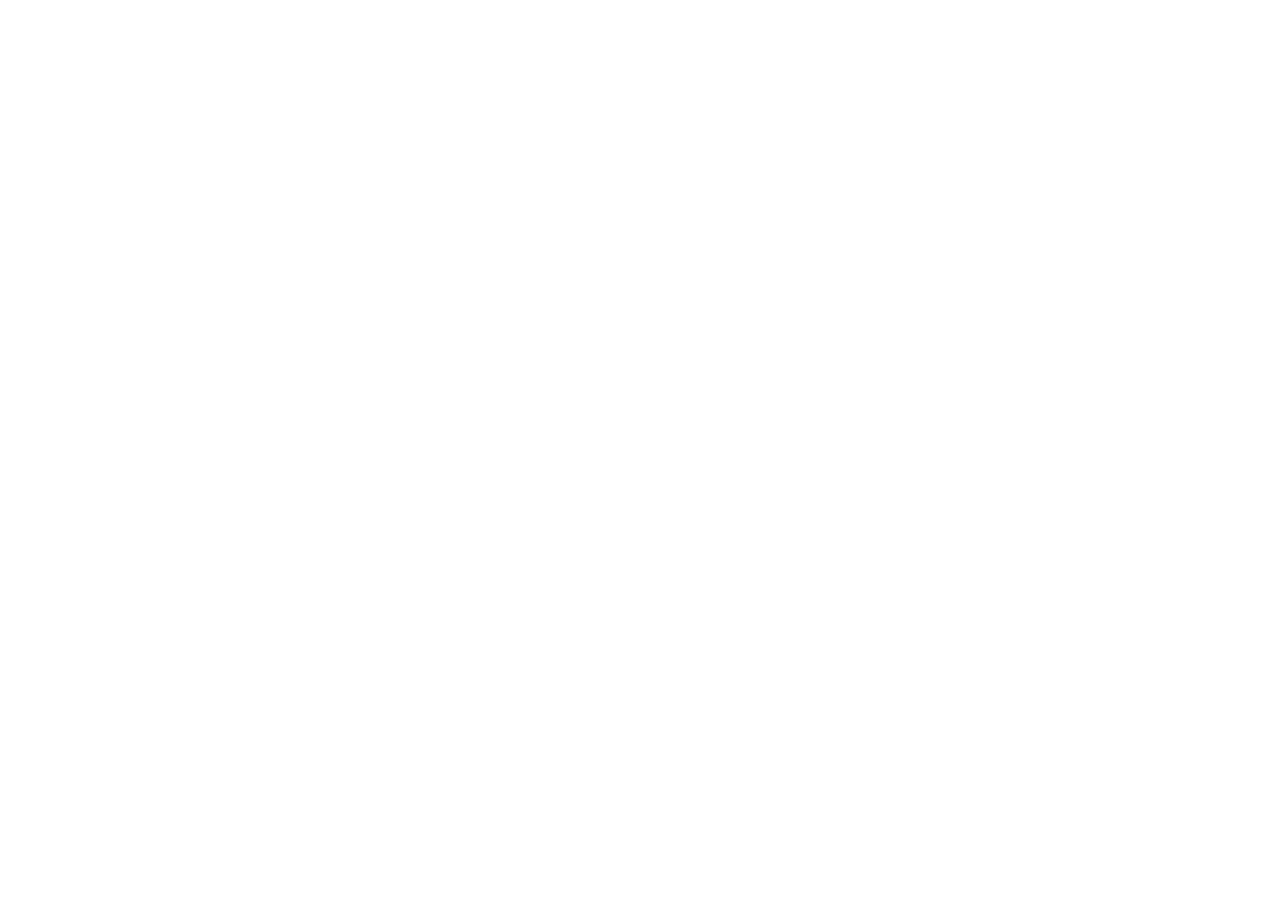
==== index.html @ a42fd13f "HTML : crezione struttura file" ====
<!DOCTYPE html>
<html lang="en">
<head>
    <meta charset="UTF-8">
    <meta name="viewport" content="width=device-width, initial-scale=1.0">
    <link rel="stylesheet" href="css/style.css">
    <title>Campo minato boolean</title>
</head>
<body>
    <!-- Js code -->
    <script type="text/javascript" src="js/script.js">

    </script>
</body>
</html>
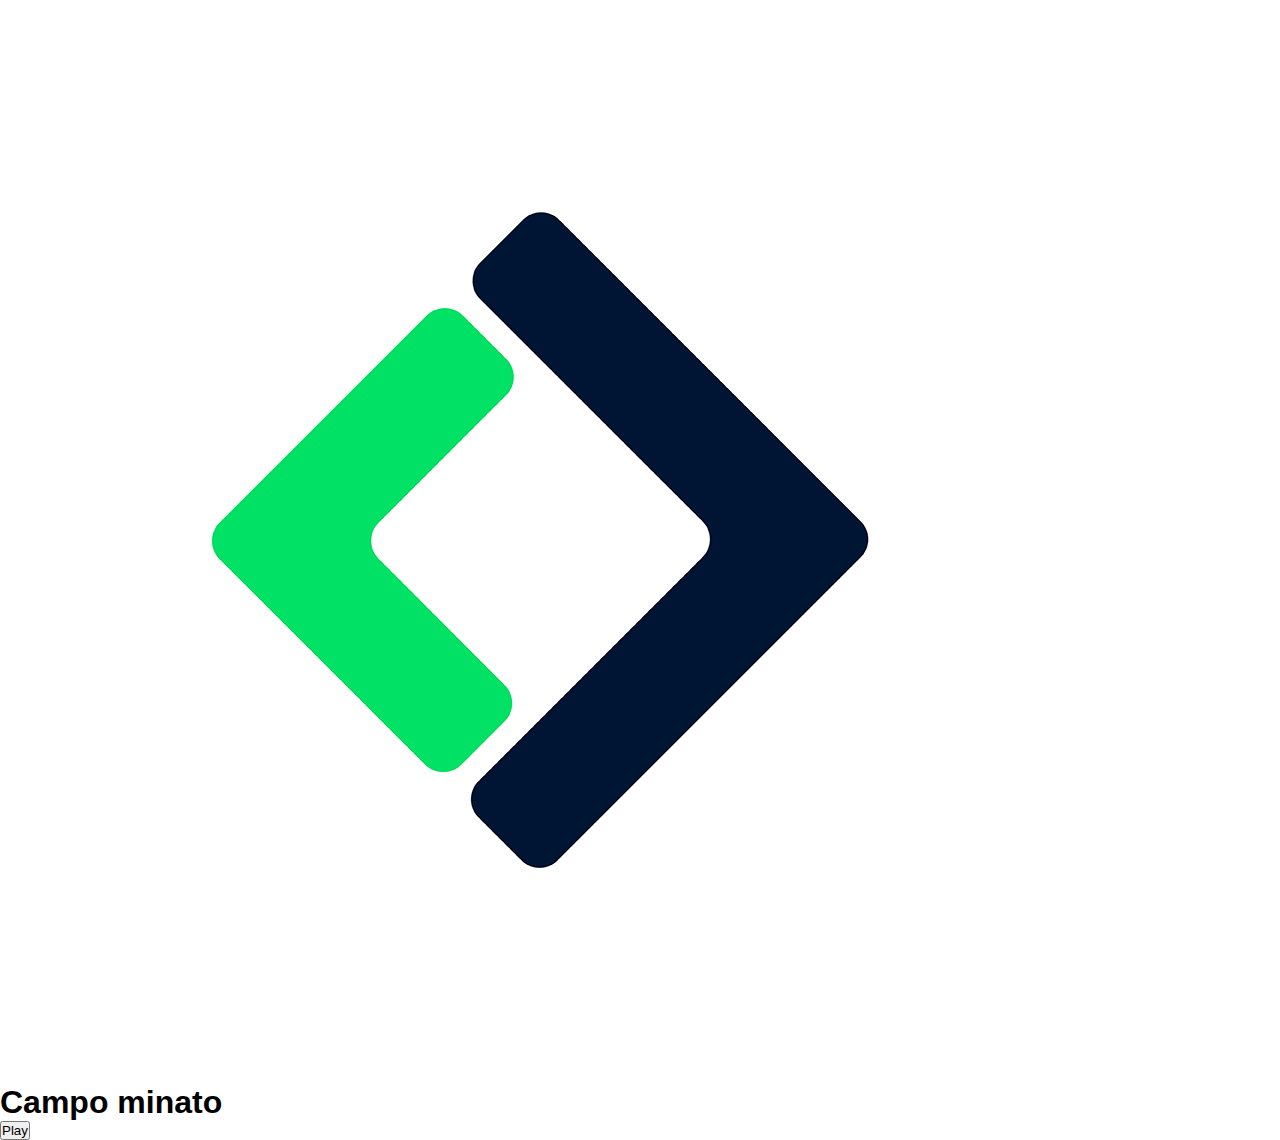
==== commit d0e7f714: "HTML: Contenitori Principali Navbar" ====
--- a/index.html
+++ b/index.html
@@ -7,6 +7,26 @@
     <title>Campo minato boolean</title>
 </head>
 <body>
+    <!-- header -->
+    <header>
+        <!-- navbar -->
+        <nav>
+            <!-- logo img -->
+            <img src="img/mobile-logo.png" alt="logo boolean">
+            <!-- h1 title -->
+            <h1>Campo minato</h1>
+            <!-- button id Play -->
+            <button id="play" class="btn">Play</button>
+        </nav>
+    </header>
+    <!-- main -->
+    <main>
+
+    </main>
+    <!-- footer -->
+    <footer>
+
+    </footer>
     <!-- Js code -->
     <script type="text/javascript" src="js/script.js">
 
--- a/css/style.css
+++ b/css/style.css
@@ -0,0 +1,16 @@
+/*******************************
+    GENERAL PAGE SETTINGS
+********************************/
+* {
+    margin: 0;
+    padding: 0;
+    box-sizing: border-box;
+}
+
+:root {
+    font-family: Arial, Helvetica, sans-serif;
+}
+
+/*******************************
+    MAIN PAGE SETTINGS
+********************************/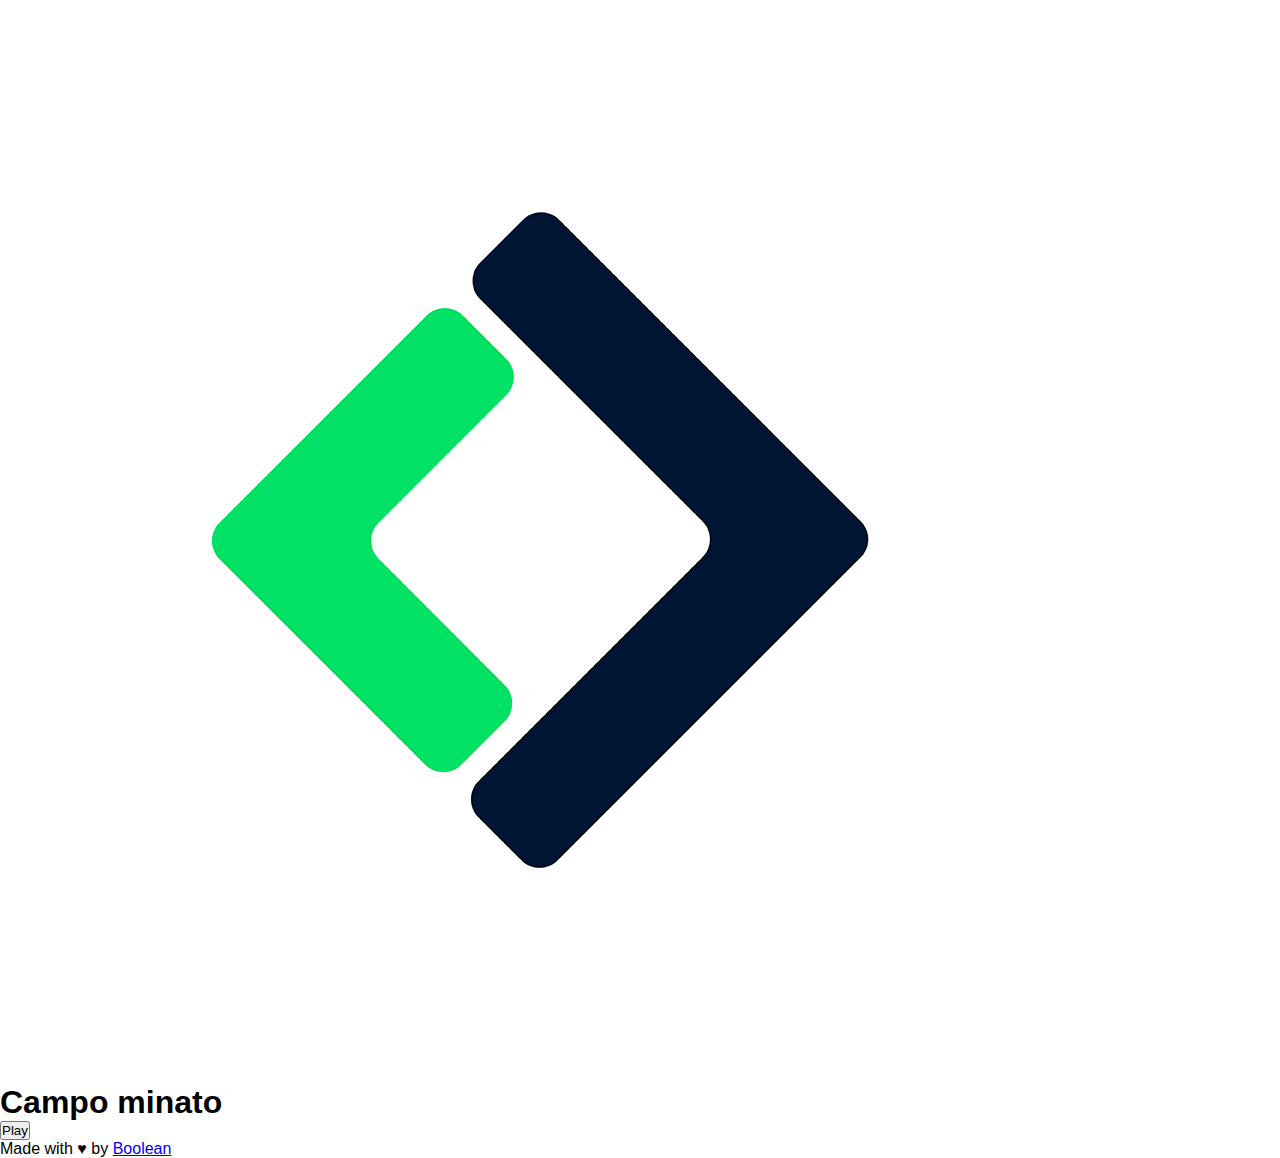
==== commit 838e8865: "HTML : Struttura base completata" ====
--- a/index.html
+++ b/index.html
@@ -21,11 +21,23 @@
     </header>
     <!-- main -->
     <main>
-
+        <!-- section -->
+        <section class="bg-acquamarine">
+            <!-- grid container -->
+            <div id="grid">
+            
+            </div>
+        </section>
     </main>
     <!-- footer -->
     <footer>
-
+        <!-- footer section -->
+        <section class="footer-section">
+            <!-- footer paragraph -->
+            <p>
+                Made with &hearts; by <a href="#">Boolean</a>
+            </p>
+        </section>
     </footer>
     <!-- Js code -->
     <script type="text/javascript" src="js/script.js">
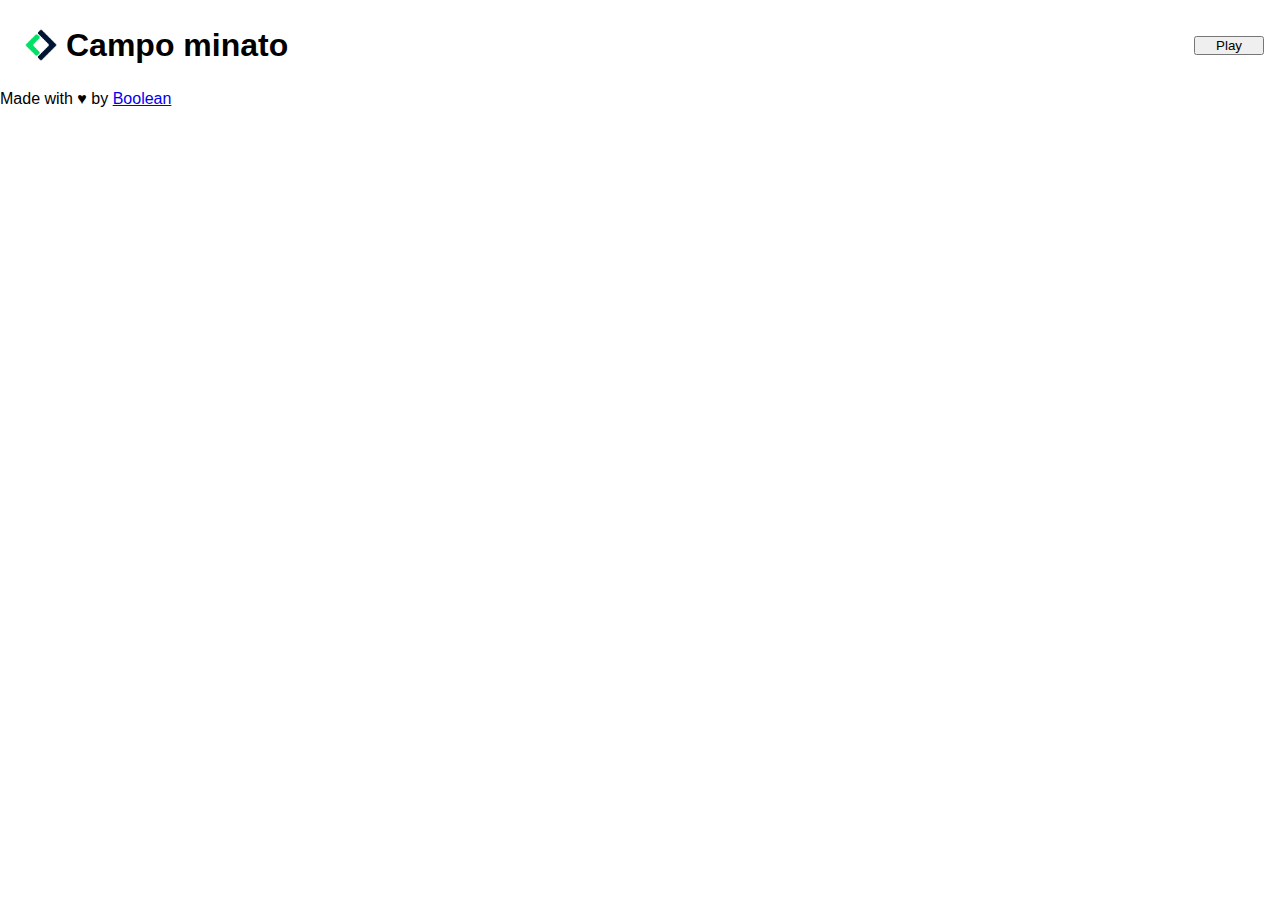
==== commit aa991c43: "inserimento img e titolo in nuovo div" ====
--- a/index.html
+++ b/index.html
@@ -11,10 +11,12 @@
     <header>
         <!-- navbar -->
         <nav>
-            <!-- logo img -->
-            <img src="img/mobile-logo.png" alt="logo boolean">
-            <!-- h1 title -->
-            <h1>Campo minato</h1>
+            <div class="nav-img-container">
+                <!-- logo img -->
+                <img src="img/mobile-logo.png" alt="logo boolean">
+                <!-- h1 title -->
+                <h1>Campo minato</h1>
+            </div>
             <!-- button id Play -->
             <button id="play" class="btn">Play</button>
         </nav>
--- a/css/style.css
+++ b/css/style.css
@@ -12,5 +12,36 @@
 }
 
 /*******************************
-    MAIN PAGE SETTINGS
-********************************/+    HEADER SETTINGS
+********************************/
+/* nav rules */
+nav {
+    height: 10vh;
+    width: 100%;
+    padding: 1rem;
+    display: flex;
+    justify-content: space-between;
+}
+/* nav img container */
+.nav-img-container{
+    display: flex;
+}
+/* nav img */
+nav .nav-img-container img{
+    width: 50px;
+    height: 50px;
+    align-self: center;
+}
+/* nav h1 rules */
+nav h1{
+    align-self: center;
+    font-weight: 900;
+}
+/* nav button */
+nav button {
+    position: relative;
+    right: 0;
+    align-self: center;
+    width: 70px;
+    max-height: 30px;
+}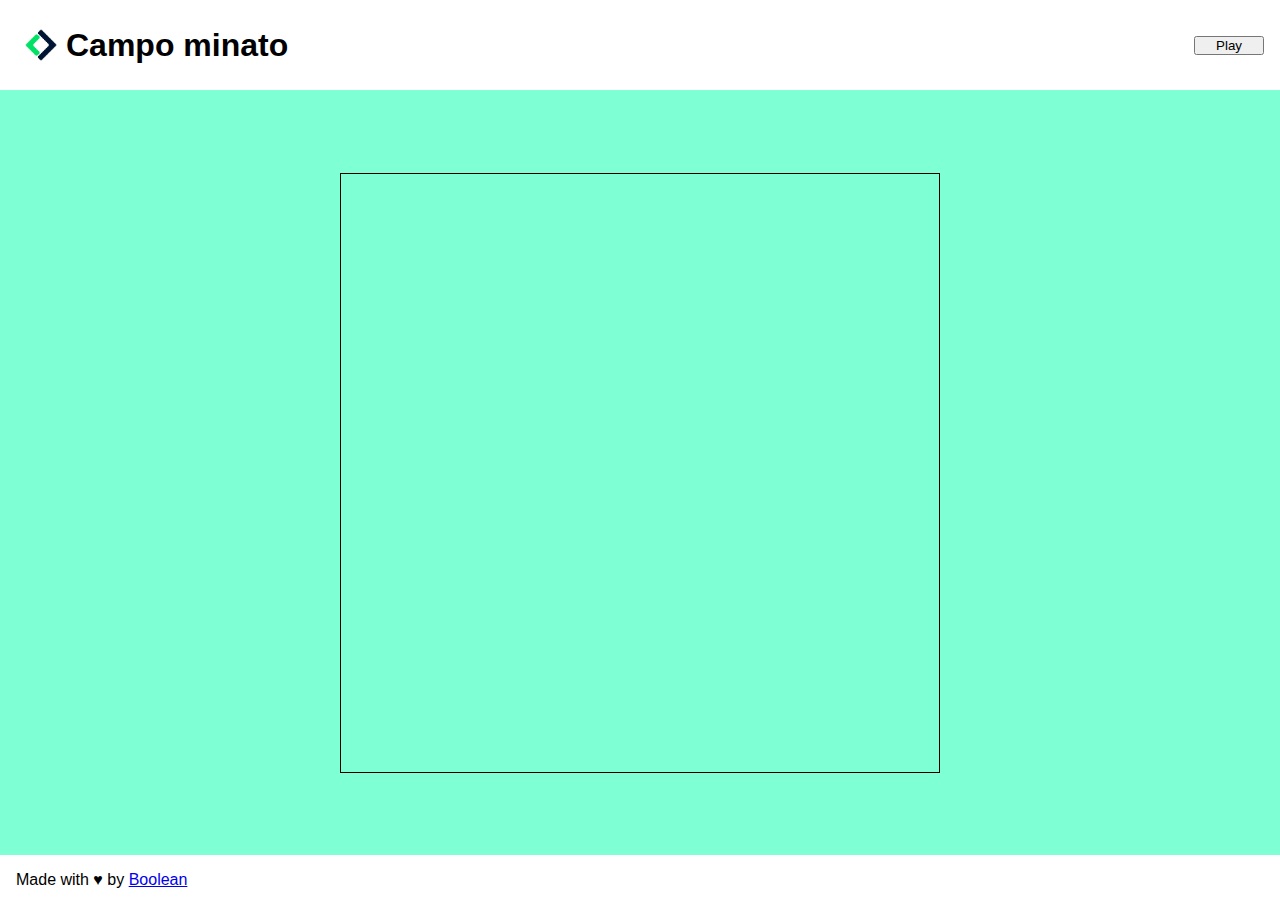
==== commit 3d2bba70: "debug per vedere comportamento classe square click" ====
--- a/index.html
+++ b/index.html
@@ -27,7 +27,7 @@
         <section class="bg-acquamarine">
             <!-- grid container -->
             <div id="grid">
-            
+                
             </div>
         </section>
     </main>
--- a/css/style.css
+++ b/css/style.css
@@ -27,7 +27,7 @@
     display: flex;
 }
 /* nav img */
-nav .nav-img-container img{
+.nav-img-container img{
     width: 50px;
     height: 50px;
     align-self: center;
@@ -44,4 +44,56 @@
     align-self: center;
     width: 70px;
     max-height: 30px;
+}
+/*******************************
+    MAIN SETTINGS
+********************************/
+main {
+    height: 85vh;
+    width: 100%;
+}
+
+section.bg-acquamarine {
+background-color: aquamarine;
+height: 100%;
+width: 100%;
+display: flex;
+}
+
+div#grid {
+    width: 600px;
+    height: 600px;
+    margin: 0 auto;
+    align-self: center;
+    border: 1px solid black;
+    display: flex;
+    flex-wrap: wrap;
+}
+
+div#grid .square{
+    width: calc(100% / 10);
+    height: calc(100% / 10);
+    border: 1px solid black;
+    display: flex;
+    justify-content: center;
+    align-items: center;
+}
+.square.clicked{
+    background-color: aqua;
+}
+
+
+/*******************************
+    FOOTER SETTINGS
+********************************/
+footer{
+    height: 5vh;
+}
+.footer-section {
+    padding: 1rem;
+    display: flex;
+}
+.footer-section p {
+    display: block;
+    align-self: center;
 }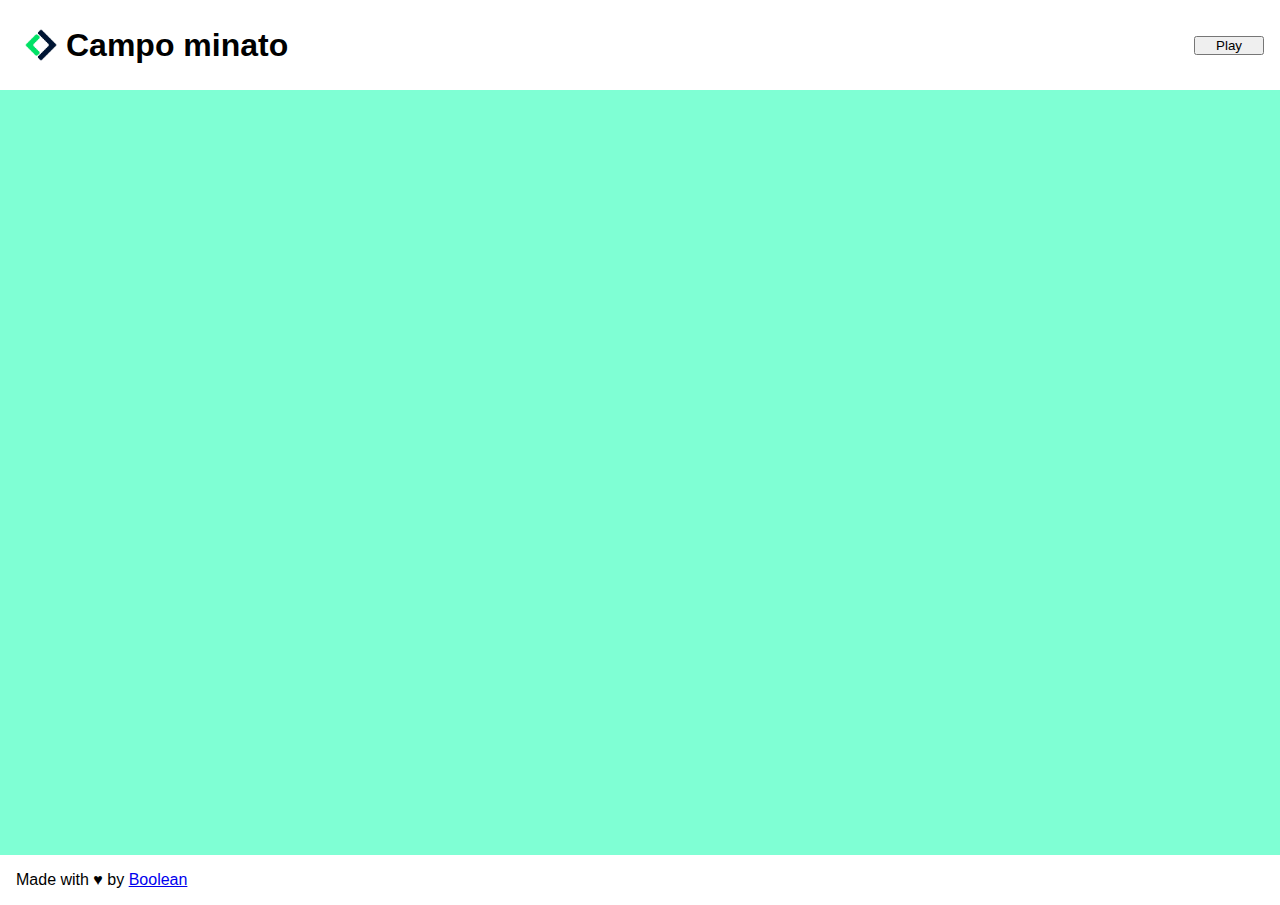
==== commit aa2c650c: "Consegna base" ====
--- a/index.html
+++ b/index.html
@@ -25,10 +25,7 @@
     <main>
         <!-- section -->
         <section class="bg-acquamarine">
-            <!-- grid container -->
-            <div id="grid">
-                
-            </div>
+            
         </section>
     </main>
     <!-- footer -->
--- a/css/style.css
+++ b/css/style.css
@@ -60,9 +60,9 @@
 display: flex;
 }
 
-div#grid {
-    width: 600px;
-    height: 600px;
+div.grid {
+    height: 700px;
+    width: 700px;
     margin: 0 auto;
     align-self: center;
     border: 1px solid black;
@@ -70,7 +70,7 @@
     flex-wrap: wrap;
 }
 
-div#grid .square{
+div.grid .square{
     width: calc(100% / 10);
     height: calc(100% / 10);
     border: 1px solid black;
